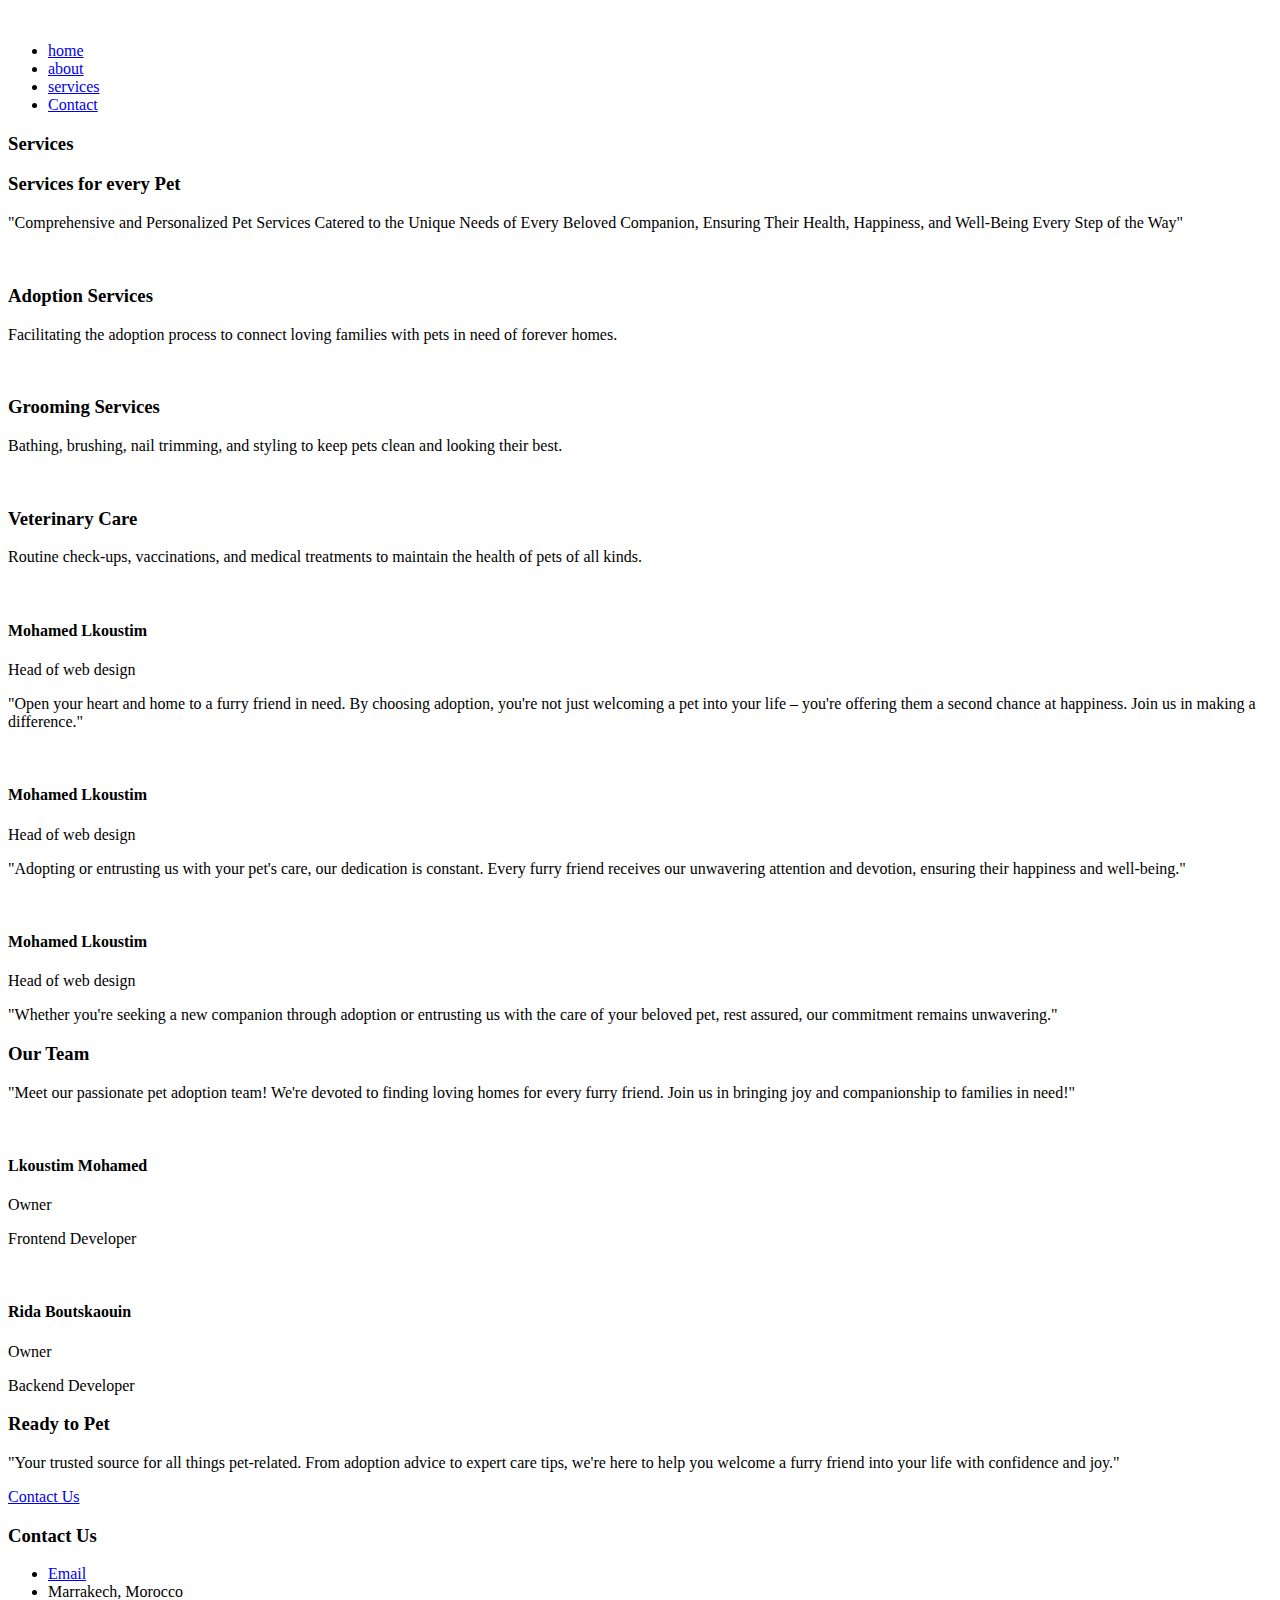
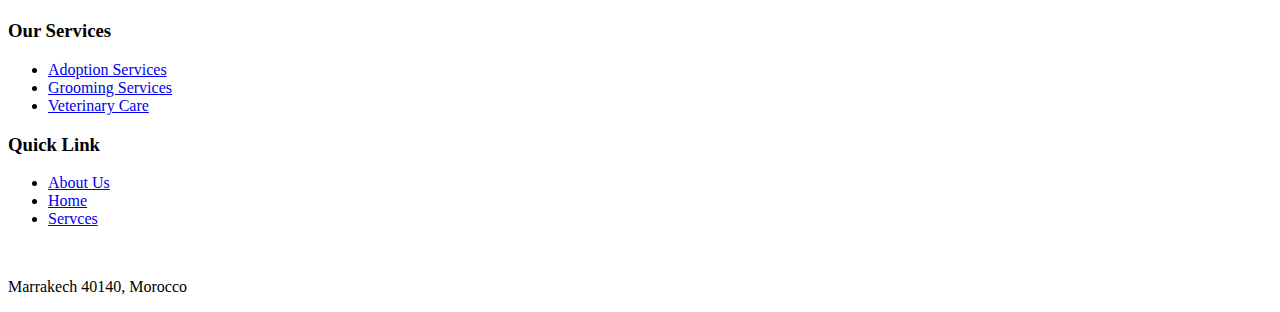
==== service.html @ b846402b "services contact and about pajes updated" ====
<!doctype html>
<html class="no-js" lang="zxx">

<head>
    <meta charset="utf-8">
    <meta http-equiv="x-ua-compatible" content="ie=edge">
    <title>Animal</title>
    <meta name="description" content="">
    <meta name="viewport" content="width=device-width, initial-scale=1">

    <!-- <link rel="manifest" href="site.webmanifest"> -->
    <link rel="shortcut icon" type="image/x-icon" href="img/favicon.png">
    <!-- Place favicon.ico in the root directory -->

    <!-- CSS here -->
    <link rel="stylesheet" href="css/bootstrap.min.css">
    <link rel="stylesheet" href="css/owl.carousel.min.css">
    <link rel="stylesheet" href="css/flaticon.css">
    <link rel="stylesheet" href="css/style.css">
</head>

<body>
    <!--[if lte IE 9]>
            <p class="browserupgrade">You are using an <strong>outdated</strong> browser. Please <a href="https://browsehappy.com/">upgrade your browser</a> to improve your experience and security.</p>
        <![endif]-->

    <!-- header_start  -->
    <header>
        <div class="header-area ">
            <div id="sticky-header" class="main-header-area">
                <div class="container">
                    <div class="row align-items-center">
                        <div class="col-xl-3 col-lg-3">
                            <div class="logo">
                                <a href="index.html">
                                    <img src="img/logo.png" alt="">
                                </a>
                            </div>
                        </div>
                        <div class="col-xl-9 col-lg-9">
                            <div class="main-menu  d-none d-lg-block">
                                <nav>
                                    <ul id="navigation">
                                        <li><a  href="index.html">home</a></li>
                                        <li><a href="about.html">about</a></li>
                                        <li><a href="service.html">services</a></li>
                                        <li><a href="contact.html">Contact</a></li>
                                    </ul>
                                </nav>
                            </div>
                        </div>
                        <div class="col-12">
                            <div class="mobile_menu d-block d-lg-none"></div>
                        </div>
                    </div>
                </div>
            </div>
        </div>
    </header>
    <!-- header_start  -->

    <!-- bradcam_area_start -->
    <div class="bradcam_area breadcam_bg">
        <div class="container">
            <div class="row">
                <div class="col-lg-12">
                    <div class="bradcam_text text-center">
                        <h3>Services</h3>
                    </div>
                </div>
            </div>
        </div>
    </div>
    <!-- bradcam_area_end -->

    <!-- service_area_start  -->
    <div class="service_area">
        <div class="container">
            <div class="row justify-content-center ">
                <div class="col-lg-7 col-md-10">
                    <div class="section_title text-center mb-95">
                        <h3>Services for every Pet</h3>
                        <p>"Comprehensive and Personalized Pet Services Catered to the Unique Needs of Every Beloved Companion, Ensuring Their Health, Happiness, and Well-Being Every Step of the Way"</p>
                    </div>
                </div>
            </div>
            <div class="row justify-content-center">
                <div class="col-lg-4 col-md-6">
                    <div class="single_service">
                         <div class="service_thumb service_icon_bg_1 d-flex align-items-center justify-content-center">
                             <div class="service_icon">
                                 <img src="img/service/service_icon_1.png" alt="">
                             </div>
                         </div>
                         <div class="service_content text-center">
                            <h3>Adoption Services</h3>
                            <p>Facilitating the adoption process to connect loving families with pets in need of forever homes.</p>
                         </div>
                    </div>
                </div>
                <div class="col-lg-4 col-md-6">
                    <div class="single_service active">
                         <div class="service_thumb service_icon_bg_1 d-flex align-items-center justify-content-center">
                             <div class="service_icon">
                                 <img src="img/service/service_icon_2.png" alt="">
                             </div>
                         </div>
                         <div class="service_content text-center">
                            <h3>Grooming Services</h3>
                            <p>Bathing, brushing, nail trimming, and styling to keep pets clean and looking their best.</p>
                         </div>
                    </div>
                </div>
                <div class="col-lg-4 col-md-6">
                    <div class="single_service">
                         <div class="service_thumb service_icon_bg_1 d-flex align-items-center justify-content-center">
                             <div class="service_icon">
                                 <img src="img/service/service_icon_3.png" alt="">
                             </div>
                         </div>
                         <div class="service_content text-center">
                            <h3>Veterinary Care</h3>
                            <p>Routine check-ups, vaccinations, and medical treatments to maintain the health of pets of all kinds.</p>
                         </div>
                    </div>
                </div>
            </div>
        </div>
    </div>
    <!-- service_area_end -->

    <!-- testmonial_area_start  -->
    <div class="testmonial_area">
        <div class="container">
            <div class="row justify-content-center">
                <div class="col-lg-10">
                    <div class="textmonial_active owl-carousel">
                        <div class="testmonial_wrap">
                            <div class="single_testmonial d-flex align-items-center">
                                <div class="test_thumb">
                                    <img src="img/testmonial/1.png" alt="">
                                </div>
                                <div class="test_content">
                                    <h4>Mohamed Lkoustim</h4>
                                    <span>Head of web design</span>
                                    <p>"Open your heart and home to a furry friend in need. By choosing adoption, you're not just welcoming a pet into your life – you're offering them a second chance at happiness. Join us in making a difference."</p>
                                </div>
                            </div>
                        </div>
                        <div class="testmonial_wrap">
                            <div class="single_testmonial d-flex align-items-center">
                                <div class="test_thumb">
                                    <img src="img/testmonial/1.png" alt="">
                                </div>
                                <div class="test_content">
                                    <h4>Mohamed Lkoustim</h4>
                                    <span>Head of web design</span>
                                    <p>"Adopting or entrusting us with your pet's care, our dedication is constant. Every furry friend receives our unwavering attention and devotion, ensuring their happiness and well-being."</p>
                                </div>
                            </div>
                        </div>
                        <div class="testmonial_wrap">
                            <div class="single_testmonial d-flex align-items-center">
                                <div class="test_thumb">
                                    <img src="img/testmonial/1.png" alt="">
                                </div>
                                <div class="test_content">
                                    <h4>Mohamed Lkoustim</h4>
                                    <span>Head of web design</span>
                                    <p>"Whether you're seeking a new companion through adoption or entrusting us with the care of your beloved pet, rest assured, our commitment remains unwavering."</p>
                                </div>
                            </div>
                        </div>
                    </div>
                </div>
            </div>

        </div>
    </div>
    <!-- testmonial_area_end  -->

    <!-- team_area_start  -->
    <div class="team_area">
        <div class="container">
            <div class="row justify-content-center ">
                <div class="col-lg-6 col-md-10">
                    <div class="section_title text-center mb-95">
                        <h3>Our Team</h3>
                        <p>"Meet our passionate pet adoption team! We're devoted to finding loving homes for every furry friend. Join us in bringing joy and companionship to families in need!"</p>
                    </div>
                </div>
            </div>
            <div class="row justify-content-center">
                <div class="col-lg-4 col-md-6">
                    <div class="single_team">
                        <div class="thumb">
                            <img src="img/team/1.png" alt="">
                        </div>
                        <div class="member_name text-center">
                            <div class="mamber_inner">
                                <h4>Lkoustim Mohamed</h4>
                                <p>Owner</p>
                                <p>Frontend Developer</p>
                            </div>
                        </div>
                    </div>
                </div>
                <div class="col-lg-4 col-md-6">
                    <div class="single_team">
                        <div class="thumb">
                            <img src="img/team/2.png" alt="">
                        </div>
                        <div class="member_name text-center">
                            <div class="mamber_inner">
                                <h4>Rida Boutskaouin</h4>
                                <p>Owner</p>
                                <p>Backend Developer</p>
                            </div>
                        </div>
                    </div>
                </div>
            </div>
        </div>
    </div>
    <!-- team_area_start  -->

    <div class="contact_anipat anipat_bg_1">
        <div class="container">
            <div class="row justify-content-center">
                <div class="col-lg-8">
                    <div class="contact_text text-center">
                        <div class="section_title text-center">
                            <h3>Ready to Pet</h3>
                            <p>"Your trusted source for all things pet-related. From adoption advice to expert care tips, we're here to help you welcome a furry friend into your life with confidence and joy."</p>
                        </div>
                        <div class="contact_btn d-flex align-items-center justify-content-center">
                            <a href="contact.html" class="boxed-btn4">Contact Us</a>
                        </div>
                    </div>
                </div>
            </div>
        </div>
    </div>

    <!-- footer_start  -->
    <footer class="footer">
        <div class="footer_top">
            <div class="container">
                <div class="row">
                    <div class="col-xl-3 col-md-6 col-lg-3">
                        <div class="footer_widget">
                            <h3 class="footer_title">
                                Contact Us
                            </h3>
                            <ul class="address_line">
                                <li><a href="#">Email</a></li>
                                <li>Marrakech, Morocco</li>
                            </ul>
                        </div>
                    </div>
                    <div class="col-xl-3  col-md-6 col-lg-3">
                        <div class="footer_widget">
                            <h3 class="footer_title">
                                Our Services
                            </h3>
                            <ul class="links">
                                <li><a href="#">Adoption Services</a></li>
                                <li><a href="#">Grooming Services</a></li>
                                <li><a href="#">Veterinary Care</a></li>
                            </ul>
                        </div>
                    </div>
                    <div class="col-xl-3  col-md-6 col-lg-3">
                        <div class="footer_widget">
                            <h3 class="footer_title">
                                Quick Link
                            </h3>
                            <ul class="links">
                                <li><a href="#">About Us</a></li>
                                <li><a href="#">Home</a></li>
                                <li><a href="#">Servces</a></li>
                            </ul>
                        </div>
                    </div>
                    <div class="col-xl-3 col-md-6 col-lg-3 ">
                        <div class="footer_widget">
                            <div class="footer_logo">
                                <a href="#">
                                    <img src="img/logo.png" alt="">
                                </a>
                            </div>
                            <p class="address_text">Marrakech 40140,
                                 Morocco
                            </p>
                        </div>
                    </div>
                </div>
            </div>
        </div>
    </footer>
    <!-- footer_end  -->


    <!-- JS here -->
    <script src="js/vendor/modernizr-3.5.0.min.js"></script>
    <script src="js/vendor/jquery-1.12.4.min.js"></script>
    <script src="js/popper.min.js"></script>
    <script src="js/bootstrap.min.js"></script>
    <script src="js/owl.carousel.min.js"></script>
    <script src="js/isotope.pkgd.min.js"></script>
    <script src="js/ajax-form.js"></script>
    <script src="js/waypoints.min.js"></script>
    <script src="js/jquery.counterup.min.js"></script>
    <script src="js/imagesloaded.pkgd.min.js"></script>
    <script src="js/scrollIt.js"></script>
    <script src="js/jquery.scrollUp.min.js"></script>
    <script src="js/wow.min.js"></script>
    <script src="js/nice-select.min.js"></script>
    <script src="js/jquery.slicknav.min.js"></script>
    <script src="js/jquery.magnific-popup.min.js"></script>
    <script src="js/plugins.js"></script>
    <script src="js/gijgo.min.js"></script>

    <!--contact js-->
    <script src="js/contact.js"></script>
    <script src="js/jquery.ajaxchimp.min.js"></script>
    <script src="js/jquery.form.js"></script>
    <script src="js/jquery.validate.min.js"></script>
    <script src="js/mail-script.js"></script>

    <script src="js/main.js"></script>
    <script>
        $('#datepicker').datepicker({
            iconsLibrary: 'fontawesome',
            disableDaysOfWeek: [0, 0],
        //     icons: {
        //      rightIcon: '<span class="fa fa-caret-down"></span>'
        //  }
        });
        $('#datepicker2').datepicker({
            iconsLibrary: 'fontawesome',
            icons: {
             rightIcon: '<span class="fa fa-caret-down"></span>'
         }

        });
        var timepicker = $('#timepicker').timepicker({
         format: 'HH.MM'
     });
    </script>
</body>

</html>
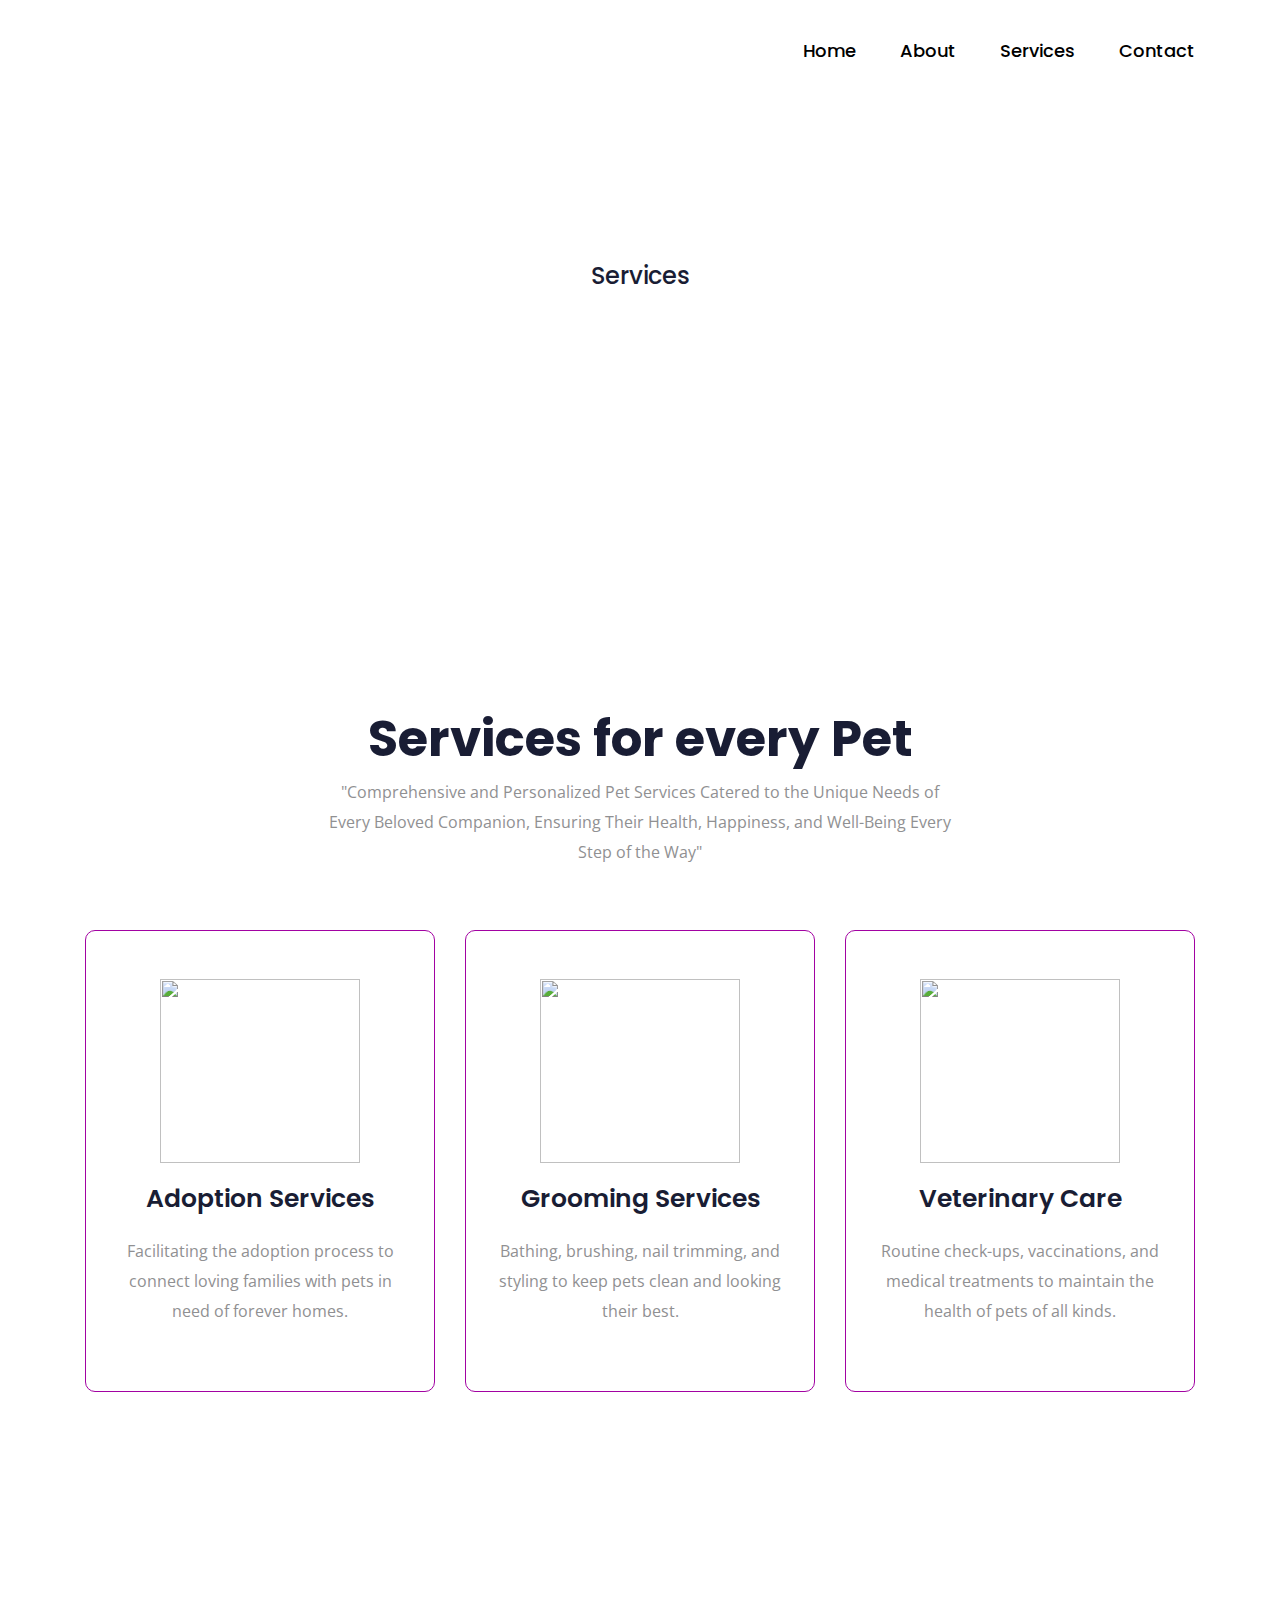
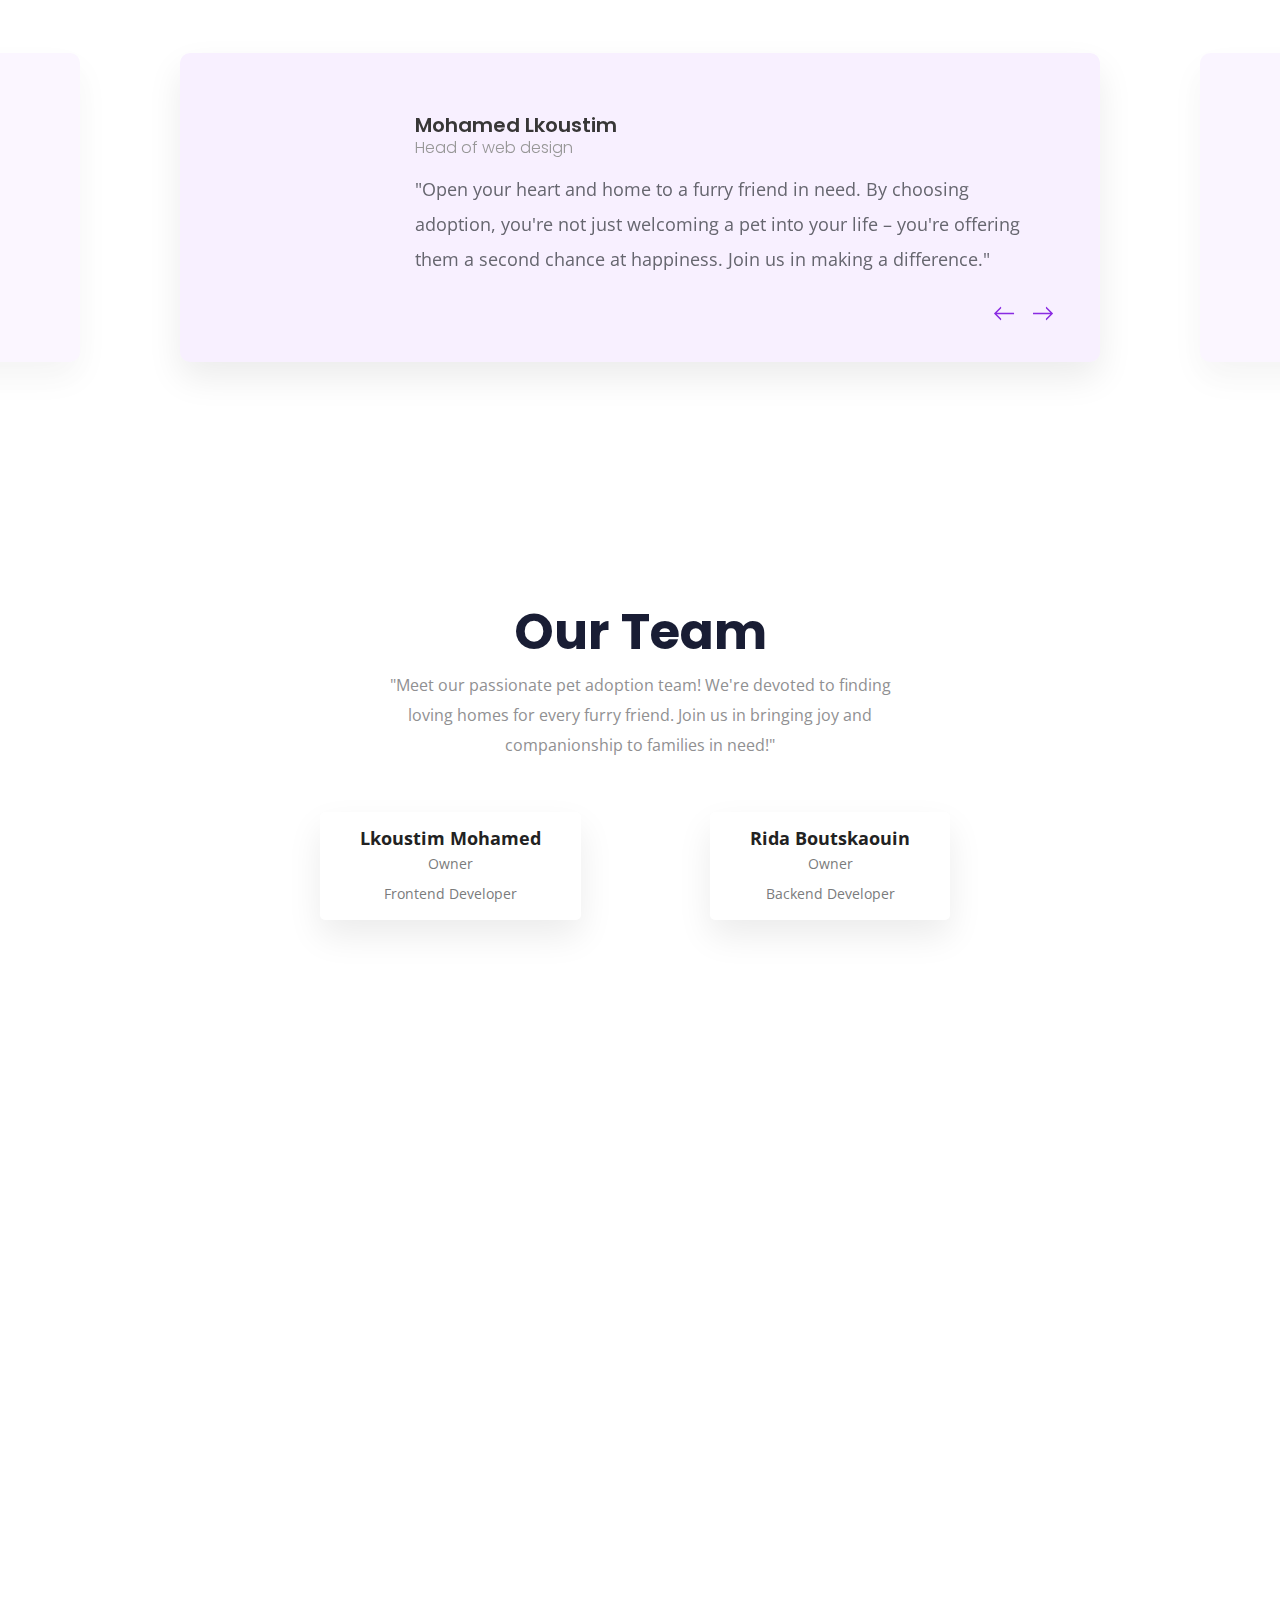
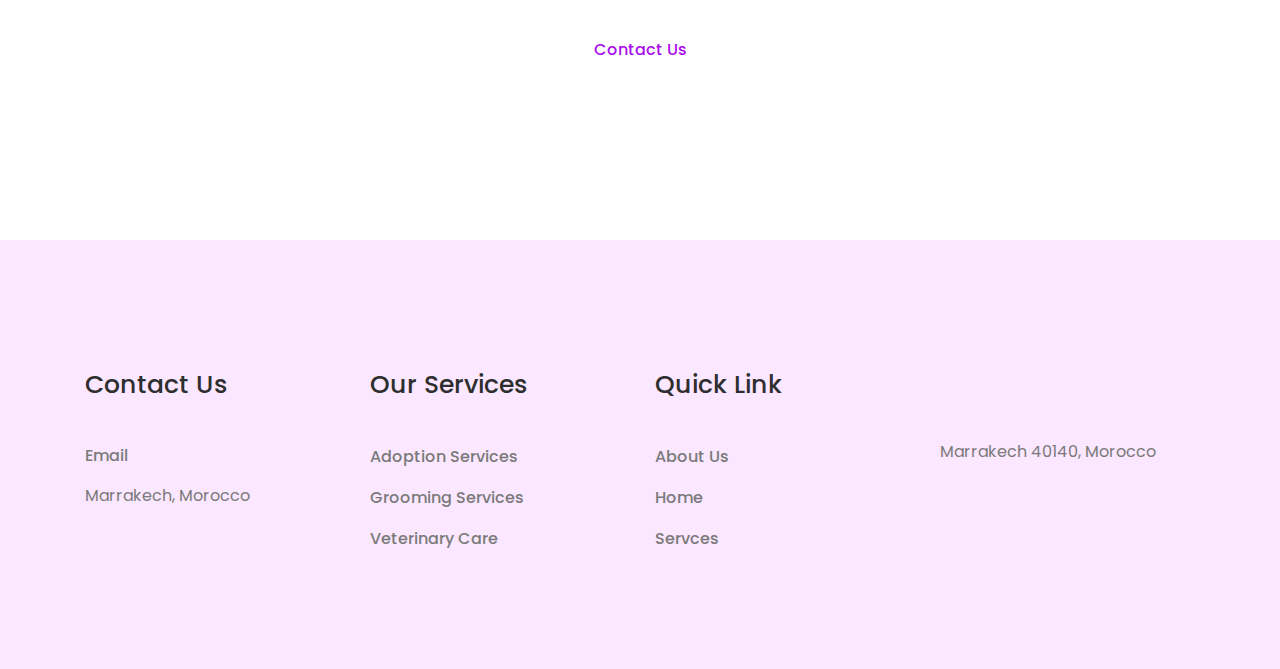
==== commit f504ec2b: "Update service.html" ====
--- a/service.html
+++ b/service.html
@@ -8,9 +8,7 @@
     <meta name="description" content="">
     <meta name="viewport" content="width=device-width, initial-scale=1">
 
-    <!-- <link rel="manifest" href="site.webmanifest"> -->
     <link rel="shortcut icon" type="image/x-icon" href="img/favicon.png">
-    <!-- Place favicon.ico in the root directory -->
 
     <!-- CSS here -->
     <link rel="stylesheet" href="css/bootstrap.min.css">
@@ -20,11 +18,6 @@
 </head>
 
 <body>
-    <!--[if lte IE 9]>
-            <p class="browserupgrade">You are using an <strong>outdated</strong> browser. Please <a href="https://browsehappy.com/">upgrade your browser</a> to improve your experience and security.</p>
-        <![endif]-->
-
-    <!-- header_start  -->
     <header>
         <div class="header-area ">
             <div id="sticky-header" class="main-header-area">
@@ -350,4 +343,4 @@
     </script>
 </body>
 
-</html>+</html>
--- a/css/flaticon.css
+++ b/css/flaticon.css
@@ -0,0 +1,21 @@
+@font-face {
+  font-family: "Flaticon";
+  src: url("../fonts/Flaticon.eot");
+  src: url("../fonts/Flaticon.eot?#iefix") format("embedded-opentype"),
+       url("../fonts/Flaticon.woff2") format("woff2"),
+       url("../fonts/Flaticon.woff") format("woff"),
+       url("../fonts/Flaticon.ttf") format("truetype"),
+       url("../fonts/Flaticon.svg#Flaticon") format("svg");
+  font-weight: normal;
+  font-style: normal;
+}
+
+[class^="flaticon-"]:before, [class*=" flaticon-"]:before,
+[class^="flaticon-"]:after, [class*=" flaticon-"]:after {   
+  font-family: Flaticon;
+font-style: normal;
+color: blueviolet;
+}
+
+.flaticon-right:before { content: "\f100"; }
+.flaticon-left:before { content: "\f101"; }--- a/css/style.css
+++ b/css/style.css
@@ -0,0 +1,1243 @@
+@import url("https://fonts.googleapis.com/css?family=Open+Sans:300i,400,400i,600,700|Poppins:200,200i,300,300i,400,500,500i,600,700,800,900&display=swap");
+@import url("https://fonts.googleapis.com/css?family=Open+Sans:300i,400,400i,600,700|Poppins:200,200i,300,300i,400,500,500i,600,700,800,900&display=swap");
+
+body {
+  font-family: "Open Sans", sans-serif;
+  font-weight: normal;
+  font-style: normal;
+}
+
+.img {
+  max-width: 100%;
+  -webkit-transition: 0.3s;
+  -moz-transition: 0.3s;
+  -o-transition: 0.3s;
+  transition: 0.3s;
+}
+
+a,
+.button {
+  -webkit-transition: 0.3s;
+  -moz-transition: 0.3s;
+  -o-transition: 0.3s;
+  transition: 0.3s;
+}
+
+a:focus,
+.button:focus, button:focus {
+  text-decoration: none;
+  outline: none;
+}
+
+a:focus {
+  text-decoration: none;
+}
+
+a:hover,
+.portfolio-cat a:hover,
+.footer -menu li a:hover {
+  text-decoration: none;
+}
+
+a,
+button {
+  outline: medium none;
+}
+
+h1, h2, h3, h4, h5 {
+  font-family: "Poppins", sans-serif;
+  color: #191d34;
+}
+
+h1 a,
+h2 a,
+h3 a,
+h4 a,
+h5 a,
+h6 a {
+  color: inherit;
+}
+
+ul {
+  margin: 0px;
+  padding: 0px;
+}
+
+li {
+  list-style: none;
+}
+
+p {
+  font-size: 16px;
+  font-weight: 400;
+  line-height: 30px;
+  color: #909092;
+  margin-bottom: 13px;
+  font-family: "Open Sans", sans-serif;
+  text-transform: math-auto;
+}
+
+label {
+  color: #7e7e7e;
+  cursor: pointer;
+  font-size: 14px;
+  font-weight: 400;
+}
+
+*::-moz-selection {
+  background: #444;
+  color: #fff;
+  text-shadow: none;
+}
+
+::-moz-selection {
+  background: #444;
+  color: #fff;
+  text-shadow: none;
+}
+
+::selection {
+  background: #444;
+  color: #fff;
+  text-shadow: none;
+}
+
+*::-webkit-input-placeholder {
+  color: #cccccc;
+  font-size: 14px;
+  opacity: 1;
+}
+
+*:-ms-input-placeholder {
+  color: #cccccc;
+  font-size: 14px;
+  opacity: 1;
+}
+
+*::-ms-input-placeholder {
+  color: #cccccc;
+  font-size: 14px;
+  opacity: 1;
+}
+
+*::placeholder {
+  color: #cccccc;
+  font-size: 14px;
+  opacity: 1;
+}
+
+h3 {
+  font-size: 24px;
+}
+
+.mb-65 {
+  margin-bottom: 67px;
+}
+
+/* button style */
+.owl-carousel .owl-nav div {
+  background: transparent;
+  height: 54px;
+  left: 0px;
+  line-height: 54px;
+  position: absolute;
+  text-align: center;
+  top: 50%;
+  -webkit-transform: translateY(-50%);
+  -ms-transform: translateY(-50%);
+  transform: translateY(-50%);
+  -webkit-transition: all 0.3s ease 0s;
+  -o-transition: all 0.3s ease 0s;
+  transition: all 0.3s ease 0s;
+  width: 54px;
+  font-size: 25px;
+  color: #fff;
+  background-color: white;
+  border-radius: 50%;
+  left: 50px;
+  font-size: 18px;
+  line-height: 54px;
+  left: -26px;
+  font-size: 18px;
+  line-height: 54px;
+  color: #000;
+}
+
+.owl-carousel .owl-nav div.owl-next {
+  left: auto;
+  right: -30px;
+}
+
+.owl-carousel .owl-nav div.owl-next i {
+  position: relative;
+  right: 0;
+  top: 1px;
+}
+
+.owl-carousel .owl-nav div.owl-prev i {
+  position: relative;
+  right: 1px;
+  top: 0px;
+}
+
+.owl-carousel:hover .owl-nav div {
+  opacity: 1;
+  visibility: visible;
+}
+
+.owl-carousel:hover .owl-nav div:hover {
+  color: #fff;
+  background: #a803ae;
+}
+
+.mb-20px {
+  margin-bottom: 20px;
+}
+
+.mb-90 {
+  margin-bottom: 90px;
+}
+
+.boxed-btn {
+  background: #fff;
+  color: #db35ee;
+  display: inline-block;
+  padding: 18px 44px;
+  font-family: "Poppins", sans-serif;
+  font-size: 14px;
+  font-weight: 400;
+  border: 0;
+  border: 1px solid #ff3500;
+  letter-spacing: 3px;
+  text-align: center;
+  color: #ff3500 !important;
+  text-transform: uppercase;
+  cursor: pointer;
+}
+
+.boxed-btn:hover {
+  background: #ff3500;
+  color: #fff !important;
+  border: 1px solid #ff3500;
+}
+
+.boxed-btn:focus {
+  outline: none;
+}
+
+.boxed-btn.large-width {
+  width: 220px;
+}
+
+.boxed-btn3 {
+  font-size: 18px;
+  font-weight: 500;
+  color: #ffffff;
+  padding: 17px 55px;
+  font-family: "Poppins", sans-serif;
+  display: inline-block;
+  -webkit-border-radius: 30px;
+  -moz-border-radius: 30px;
+  border-radius: 30px;
+  background-position: 100% 0;
+  background-position: 0 0;
+  background-color: rgb(179, 73, 205);
+  border: 1px solid transparent;
+}
+
+.boxed-btn3:hover {
+  background-size: 200% 200%;
+  color: #ffffff;
+  border: 1px solid rgb(151, 45, 250);
+  background-color: transparent;
+  color: rgb(151, 45, 250);
+}
+
+.boxed-btn3:focus {
+  outline: none;
+}
+
+.boxed-btn4 {
+  background: #fff;
+  font-size: 16px;
+  font-weight: 500;
+  border: 1px solid transparent;
+  color: #aa0ded;
+  padding: 17px 50px;
+  font-family: "Poppins", sans-serif;
+  display: inline-block;
+  -webkit-border-radius: 30px;
+  -moz-border-radius: 30px;
+  border-radius: 30px;
+}
+
+.boxed-btn4:hover {
+  background: #aa0ded;
+  color: #fff;
+  border: 1px solid #aa0ded;
+}
+
+.boxed-btn4:focus {
+  outline: none;
+}
+
+.boxed-btn2 {
+  background: transparent;
+  color: #fff;
+  display: inline-block;
+  padding: 18px 24px;
+  font-family: "Poppins", sans-serif;
+  font-size: 14px;
+  font-weight: 400;
+  border: 0;
+  border: 1px solid #fff;
+  letter-spacing: 2px;
+  text-transform: uppercase;
+  padding-bottom: 70px;
+}
+
+.boxed-btn2:hover {
+  background: #fff;
+  color: #131313 !important;
+}
+
+.boxed-btn2:focus {
+  outline: none;
+}
+
+
+.line-button::before {
+  position: absolute;
+  content: "";
+  background: #919191;
+  width: 100%;
+  height: 1px;
+  bottom: 0;
+  left: 0;
+}
+
+.line-button:hover {
+  color: #009DFF;
+}
+
+.mb-95 {
+  padding-bottom: 50px;
+}
+
+
+.section_title h3 {
+  font-size: 50px;
+  font-weight: 700;
+  line-height: 60px;
+  color: #191d34;
+  font-family: "Poppins", sans-serif;
+}
+
+.section_title h3 span {
+  font-weight: 300;
+}
+
+.section_title p {
+  font-size: 16px;
+  line-height: 30px;
+  color: #909092;
+  font-weight: 400;
+}
+
+/* line 13, ../../Arafath/CL/january 2020/240. Animal/HTML/scss/_slick-nav.scss */
+.slicknav_menu .slicknav_nav {
+  background: #fff;
+  float: right;
+  margin-top: 0;
+  padding: 0;
+  width: 95%;
+  padding: 0;
+  border-radius: 0px;
+  margin-top: 5px;
+  position: absolute;
+  left: 0;
+  right: 0;
+  margin: auto;
+  top: 11px;
+}
+
+/* line 28, ../../Arafath/CL/january 2020/240. Animal/HTML/scss/_slick-nav.scss */
+.slicknav_menu .slicknav_nav a:hover {
+  background: transparent;
+  color: #009DFF;
+}
+
+/* line 32, ../../Arafath/CL/january 2020/240. Animal/HTML/scss/_slick-nav.scss */
+.slicknav_menu .slicknav_nav a.active {
+  color: #009DFF;
+}
+
+.breadcam_bg {
+  background-image: url(../img/banner/bradcam.png);
+}
+
+.bradcam_area {
+  background-size: cover;
+  background-position: center center;
+  padding: 160px 0;
+  background-position: bottom;
+  background-repeat: no-repeat;
+  margin-bottom: 70px;
+}
+
+/* line 44, ../../Arafath/CL/january 2020/240. Animal/HTML/scss/_slick-nav.scss */
+.slicknav_menu .slicknav_nav .slicknav_btn {
+  background-color: transparent;
+  cursor: pointer;
+  margin-bottom: 10px;
+  margin-top: -40px;
+  position: relative;
+  z-index: 99;
+  border: 1px solid #ddd;
+  top: 3px;
+  right: 5px;
+  top: -36px;
+}
+
+/* line 55, ../../Arafath/CL/january 2020/240. Animal/HTML/scss/_slick-nav.scss */
+.slicknav_menu .slicknav_nav .slicknav_btn .slicknav_icon {
+  margin-right: 6px;
+  margin-top: 3px;
+  position: relative;
+  padding-bottom: 3px;
+  top: -11px;
+  right: -5px;
+}
+
+
+/* line 72, ../../Arafath/CL/january 2020/240. Animal/HTML/scss/_slick-nav.scss */
+.slicknav_nav .slicknav_arrow {
+  float: right;
+  font-size: 22px;
+  position: relative;
+  top: -9px;
+}
+
+/* line 78, ../../Arafath/CL/january 2020/240. Animal/HTML/scss/_slick-nav.scss */
+.slicknav_btn {
+  background-color: transparent;
+  cursor: pointer;
+  margin-bottom: 10px;
+  position: relative;
+  z-index: 99;
+  border: none;
+  border-radius: 3px;
+  top: 5px;
+  padding: 5px;
+  right: 5px;
+  margin-top: -5px;
+  top: -31px;
+}
+
+/* line 92, ../../Arafath/CL/january 2020/240. Animal/HTML/scss/_slick-nav.scss */
+.slicknav_btn {
+  background-color: transparent;
+  cursor: pointer;
+  margin-bottom: 10px;
+  position: relative;
+  z-index: 99;
+  border: none;
+  border-radius: 3px;
+  top: 5px;
+  padding: 5px;
+  right: 0;
+  margin-top: -5px;
+  top: -36px;
+}
+
+.header-area {
+  left: 0;
+  right: 0;
+  width: 100%;
+  top: 0;
+  z-index: 9;
+}
+
+.header-area .main-header-area {
+  background: #fff;
+}
+
+.header-area .main-header-area .logo-img {
+  text-align: center;
+}
+
+
+.header-area .main-header-area .Appointment {
+  display: -webkit-box;
+  display: -moz-box;
+  display: -ms-flexbox;
+  display: -webkit-flex;
+  display: flex;
+  -webkit-align-items: center;
+  -moz-align-items: center;
+  -ms-align-items: center;
+  align-items: center;
+  -webkit-justify-content: flex-end;
+  -moz-justify-content: flex-end;
+  -ms-justify-content: flex-end;
+  justify-content: flex-end;
+  -ms-flex-pack: flex-end;
+}
+
+.header-area .main-header-area .Appointment .socail_links ul li {
+  display: inline-block;
+}
+
+.header-area .main-header-area .Appointment .socail_links ul li a {
+  color: #A8A7A0;
+  margin: 0 10px;
+  font-size: 15px;
+}
+
+.header-area .main-header-area .Appointment .socail_links ul li a:hover {
+  color: #fff;
+}
+
+.header-area .main-header-area .Appointment .book_btn {
+  margin-left: 30px;
+}
+
+.header-area .main-header-area .Appointment .book_btn a {
+  background: #009DFF;
+  padding: 12px 26px;
+  font-size: 14px;
+  font-weight: 400;
+  border: 1px solid transparent;
+  color: #fff;
+  -webkit-border-radius: 4px;
+  -moz-border-radius: 4px;
+  border-radius: 4px;
+}
+
+.header-area .main-header-area .Appointment .book_btn a:hover {
+  background: #fff;
+  color: #009DFF;
+  border: 1px solid #009DFF;
+}
+
+.header-area .main-header-area .main-menu {
+  text-align: right;
+}
+
+.header-area .main-header-area .main-menu ul li {
+  display: inline-block;
+  position: relative;
+  margin-left: 40px;
+}
+
+.header-area .main-header-area .main-menu ul li a {
+  color: #000000;
+  font-size: 18px;
+  text-transform: capitalize;
+  font-weight: 500;
+  display: inline-block;
+  padding: 37px 0;
+  font-family: "Poppins", sans-serif;
+  position: relative;
+  text-transform: capitalize;
+}
+
+.header-area .main-header-area .main-menu ul li:hover > a {
+  color: #e80bef !important;
+}
+
+.header-area .main-header-area.sticky {
+  box-shadow: 0px 3px 16px 0px rgba(0, 0, 0, 0.1);
+  position: fixed;
+  width: 100%;
+  top: -70px;
+  left: 0;
+  right: 0;
+  z-index: 99;
+  transform: translateY(70px);
+  transition: transform 500ms ease, background 500ms ease;
+  -webkit-transition: transform 500ms ease, background 500ms ease;
+  box-shadow: 0px 3px 16px 0px rgba(0, 0, 0, 0.1);
+  background: rgba(255, 255, 255, 0.96);
+}
+
+/* line 1, ../../Arafath/CL/january 2020/240. Animal/HTML/scss/_slider.scss */
+.slider_bg_1 {
+  background-image: url(../img/banner/banner.png);
+}
+
+/* line 4, ../../Arafath/CL/january 2020/240. Animal/HTML/scss/_slider.scss */
+.slider_area {
+  position: relative;
+  z-index: 3;
+}
+
+/* line 7, ../../Arafath/CL/january 2020/240. Animal/HTML/scss/_slider.scss */
+.slider_area .single_slider {
+  height: 725px;
+  background-size: 100% 100%;
+  background-repeat: no-repeat;
+}
+
+/* line 27, ../../Arafath/CL/january 2020/240. Animal/HTML/scss/_slider.scss */
+.slider_area .single_slider .slider_text {
+  position: relative;
+  z-index: 6;
+}
+
+/* line 30, ../../Arafath/CL/january 2020/240. Animal/HTML/scss/_slider.scss */
+.slider_area .single_slider .slider_text h3 {
+  color: #ffffff;
+  font-family: "Poppins", sans-serif;
+  font-size: 75px;
+  font-weight: 200;
+  margin-bottom: 4px;
+  line-height: 85px;
+}
+
+/* line 37, ../../Arafath/CL/january 2020/240. Animal/HTML/scss/_slider.scss */
+.slider_area .single_slider .slider_text h3 span {
+  font-weight: 800;
+}
+
+
+
+/* line 53, ../../Arafath/CL/january 2020/240. Animal/HTML/scss/_slider.scss */
+.slider_area .single_slider .slider_text p {
+  font-size: 16px;
+  font-weight: 400;
+  color: #ffffff;
+  margin-bottom: 0;
+  margin-top: 0;
+  line-height: 32px;
+  display: inline-block;
+  margin-bottom: 50px;
+  margin-top: 12px;
+  width: 500px;
+}
+
+
+/* line 74, ../../Arafath/CL/january 2020/240. Animal/HTML/scss/_slider.scss */
+.slider_area .dog_thumb {
+  position: absolute;
+  bottom: 0;
+  right: 15%;
+  bottom: 60px;
+  z-index: 1;
+}
+
+
+/* line 92, ../../Arafath/CL/january 2020/240. Animal/HTML/scss/_slider.scss */
+.slider_area .dog_thumb img {
+  max-width: 100%;
+  width: 550px;
+}
+
+
+/* line 4, ../../Arafath/CL/january 2020/240. Animal/HTML/scss/_service.scss */
+.service_area {
+  padding-top: 180px;
+  padding-bottom: 106px;
+}
+
+
+/* line 15, ../../Arafath/CL/january 2020/240. Animal/HTML/scss/_service.scss */
+.service_area .single_service {
+  padding: 70px 25px 65px 25px;
+  border: 1px solid #a202a2;
+  -webkit-border-radius: 10px;
+  -moz-border-radius: 10px;
+  border-radius: 10px;
+  margin-bottom: 30px;
+  -webkit-transition: 0.5s;
+  -moz-transition: 0.5s;
+  -o-transition: 0.5s;
+  transition: 0.5s;
+}
+
+/* line 21, ../../Arafath/CL/january 2020/240. Animal/HTML/scss/_service.scss */
+.service_area .single_service .service_thumb {
+  height: 140px;
+  width: 160px;
+  background-repeat: no-repeat;
+  background-size: 100% 100%;
+  margin: auto;
+}
+
+/* line 29, ../../Arafath/CL/january 2020/240. Animal/HTML/scss/_service.scss */
+.service_area .single_service .service_thumb .service_icon img {
+  width: 200px;
+  height: 184px;
+}
+
+/* line 35, ../../Arafath/CL/january 2020/240. Animal/HTML/scss/_service.scss */
+.service_area .single_service .service_content h3 {
+  font-size: 25px;
+  font-weight: 600;
+  margin-top: 43px;
+  margin-bottom: 22px;
+}
+
+/* line 41, ../../Arafath/CL/january 2020/240. Animal/HTML/scss/_service.scss */
+.service_area .single_service .service_content p {
+  margin-bottom: 0;
+}
+
+/* line 45, ../../Arafath/CL/january 2020/240. Animal/HTML/scss/_service.scss */
+.service_area .single_service:hover {
+  -webkit-box-shadow: 0px 16px 35px 0px rgba(0, 0, 2, 0.08);
+  -moz-box-shadow: 0px 16px 35px 0px rgba(0, 0, 2, 0.08);
+  box-shadow: 0px 16px 35px 0px rgba(0, 0, 2, 0.08);
+  border: 1px solid transparent;
+}
+
+/* line 1, ../../Arafath/CL/january 2020/240. Animal/HTML/scss/_team.scss */
+.team_area {
+  padding-bottom: 200px;
+  padding-top: 125px;
+}
+
+/* line 12, ../../Arafath/CL/january 2020/240. Animal/HTML/scss/_team.scss */
+.team_area .single_team {
+  margin-bottom: 30px;
+}
+
+/* line 15, ../../Arafath/CL/january 2020/240. Animal/HTML/scss/_team.scss */
+.team_area .single_team .thumb img {
+  width: 100%;
+}
+
+/* line 19, ../../Arafath/CL/january 2020/240. Animal/HTML/scss/_team.scss */
+.team_area .single_team .member_name {
+  position: relative;
+  -webkit-transform: translateY(-35px);
+  -moz-transform: translateY(-35px);
+  -ms-transform: translateY(-35px);
+  transform: translateY(-35px);
+  -webkit-transition: 0.3s;
+  -moz-transition: 0.3s;
+  -o-transition: 0.3s;
+  transition: 0.3s;
+}
+
+/* line 23, ../../Arafath/CL/january 2020/240. Animal/HTML/scss/_team.scss */
+.team_area .single_team .member_name .mamber_inner {
+  border-radius: 5px;
+  display: inline-block;
+  padding: 16px 40px 11px 40px;
+  background-color: rgb(255, 255, 255);
+  box-shadow: 0px 16px 35px 0px rgba(0, 0, 2, 0.08);
+}
+
+/* line 29, ../../Arafath/CL/january 2020/240. Animal/HTML/scss/_team.scss */
+.team_area .single_team .member_name .mamber_inner h4 {
+  font-family: "Open Sans", sans-serif;
+  font-weight: 700;
+  color: #222222;
+  margin-bottom: 0;
+}
+
+/* line 35, ../../Arafath/CL/january 2020/240. Animal/HTML/scss/_team.scss */
+.team_area .single_team .member_name .mamber_inner p {
+  font-size: 14px;
+  color: #7a7b7c;
+  font-weight: 400;
+  margin-bottom: 0;
+}
+
+/* line 44, ../../Arafath/CL/january 2020/240. Animal/HTML/scss/_team.scss */
+.team_area .single_team:hover .member_name {
+  -webkit-transform: translateY(-25px);
+  -moz-transform: translateY(-25px);
+  -ms-transform: translateY(-25px);
+  transform: translateY(-25px);
+}
+
+/* line 2, ../../Arafath/CL/january 2020/240. Animal/HTML/scss/_testmonial.scss */
+.testmonial_area {
+  background-size: cover;
+  background-position: center center;
+  background-repeat: no-repeat;
+  position: relative;
+  padding: 125px 0  115px 0;
+  overflow: hidden;
+  background: #fff;
+}
+
+/* line 17, ../../Arafath/CL/january 2020/240. Animal/HTML/scss/_testmonial.scss */
+.testmonial_area .single_testmonial {
+  -webkit-box-shadow: 0px 16px 35px 0px rgba(0, 0, 2, 0.08);
+  -moz-box-shadow: 0px 16px 35px 0px rgba(0, 0, 2, 0.08);
+  box-shadow: 0px 16px 35px 0px rgba(0, 0, 2, 0.08);
+  -webkit-border-radius: 10px;
+  -moz-border-radius: 10px;
+  border-radius: 10px;
+  padding: 60px 80px 85px 80px;
+  background-color: rgb(248, 240, 255);
+}
+
+/* line 28, ../../Arafath/CL/january 2020/240. Animal/HTML/scss/_testmonial.scss */
+.testmonial_area .single_testmonial .test_thumb {
+  margin-right: 25px;
+}
+
+/* line 33, ../../Arafath/CL/january 2020/240. Animal/HTML/scss/_testmonial.scss */
+.testmonial_area .single_testmonial .test_thumb img {
+  max-width: 130px;
+}
+
+/* line 38, ../../Arafath/CL/january 2020/240. Animal/HTML/scss/_testmonial.scss */
+.testmonial_area .single_testmonial .test_content h4 {
+  font-size: 20px;
+  font-weight: 600;
+  color: #383737;
+  margin-bottom: 0;
+}
+
+/* line 44, ../../Arafath/CL/january 2020/240. Animal/HTML/scss/_testmonial.scss */
+.testmonial_area .single_testmonial .test_content span {
+  display: block;
+  color: #979797;
+  font-family: "Poppins", sans-serif;
+  font-weight: 300;
+  font-size: 16px;
+  margin-bottom: 16px;
+  line-height: 1;
+  margin-top: 3px;
+}
+
+/* line 54, ../../Arafath/CL/january 2020/240. Animal/HTML/scss/_testmonial.scss */
+.testmonial_area .single_testmonial .test_content p {
+  font-size: 18px;
+  color: #66666f;
+  margin-bottom: 0;
+  line-height: 35px;
+}
+
+/* line 71, ../../Arafath/CL/january 2020/240. Animal/HTML/scss/_testmonial.scss */
+.testmonial_area .textmonial_active .owl-item {
+  opacity: .6;
+}
+
+/* line 73, ../../Arafath/CL/january 2020/240. Animal/HTML/scss/_testmonial.scss */
+.testmonial_area .textmonial_active .owl-item.active {
+  opacity: 1;
+}
+
+/* line 79, ../../Arafath/CL/january 2020/240. Animal/HTML/scss/_testmonial.scss */
+.testmonial_area .owl-carousel .owl-item img {
+  display: inline-block;
+  width: 130px;
+}
+
+/* line 83, ../../Arafath/CL/january 2020/240. Animal/HTML/scss/_testmonial.scss */
+.testmonial_area .owl-carousel .owl-nav div.owl-next {
+  left: auto;
+  right: 40px;
+}
+
+/* line 87, ../../Arafath/CL/january 2020/240. Animal/HTML/scss/_testmonial.scss */
+.testmonial_area .owl-carousel .owl-nav div {
+  left: 0;
+  background: #000;
+  width: 34px;
+  height: 34px;
+  line-height: 34px;
+  text-align: center;
+  -webkit-border-radius: 4px;
+  -moz-border-radius: 4px;
+  border-radius: 4px;
+  border: 1px solid #ddc4c4;
+  background: #fff;
+  font-size: 14px;
+  color: #f39b80 !important;
+  left: auto;
+  bottom: 30px;
+  -webkit-transform: translateY(0%);
+  -ms-transform: translateY(0%);
+  transform: translateY(0%);
+  top: auto;
+  right: 78px;
+  font-size: 20px;
+  border: none;
+  color: #D9D9D9;
+  background: transparent;
+}
+
+/* line 111, ../../Arafath/CL/january 2020/240. Animal/HTML/scss/_testmonial.scss */
+.testmonial_area .owl-carousel .owl-nav div {
+  color: #d9d9d9 !important;
+}
+
+/* line 113, ../../Arafath/CL/january 2020/240. Animal/HTML/scss/_testmonial.scss */
+.testmonial_area .owl-carousel .owl-nav div:hover {
+  color: #383737  !important;
+  background: transparent;
+}
+
+/* line 118, ../../Arafath/CL/january 2020/240. Animal/HTML/scss/_testmonial.scss */
+.testmonial_area .owl-carousel .owl-nav div.owl-prev i {
+  position: relative;
+  right: 1px;
+  top: -1px;
+}
+
+/* line 124, ../../Arafath/CL/january 2020/240. Animal/HTML/scss/_testmonial.scss */
+.testmonial_area .owl-carousel .owl-nav div.owl-next i {
+  position: relative;
+  right: 0;
+  top: -1px;
+}
+
+/* line 131, ../../Arafath/CL/january 2020/240. Animal/HTML/scss/_testmonial.scss */
+.testmonial_area .owl-carousel .owl-stage-outer {
+  position: relative;
+  overflow: visible;
+}
+
+/* line 1, ../../Arafath/CL/january 2020/240. Animal/HTML/scss/_footer.scss */
+.footer {
+  background-repeat: no-repeat;
+  background-position: center center;
+  background-repeat: no-repeat;
+  background-size: cover;
+  background: #fbe7ff;
+  position: relative;
+  z-index: 0;
+}
+
+/* line 9, ../../Arafath/CL/january 2020/240. Animal/HTML/scss/_footer.scss */
+.footer .footer_top {
+  padding-top: 130px;
+  padding-bottom: 110px;
+}
+
+
+/* line 17, ../../Arafath/CL/january 2020/240. Animal/HTML/scss/_footer.scss */
+.footer .footer_top .footer_widget .address_text {
+  font-size: 16px;
+  font-weight: 400;
+  color: #7a7a7a;
+  line-height: 28px;
+  font-family: "Poppins", sans-serif;
+}
+
+
+/* line 31, ../../Arafath/CL/january 2020/240. Animal/HTML/scss/_footer.scss */
+.footer .footer_top .footer_widget .address_line li {
+  font-size: 16px;
+  font-weight: 400;
+  line-height: 40px;
+  font-family: "Poppins", sans-serif;
+  color: #7a7a7a;
+}
+
+/* line 39, ../../Arafath/CL/january 2020/240. Animal/HTML/scss/_footer.scss */
+.footer .footer_top .footer_widget .links {
+  position: relative;
+  top: 0;
+}
+
+/* line 43, ../../Arafath/CL/january 2020/240. Animal/HTML/scss/_footer.scss */
+.footer .footer_top .footer_widget .links.double_links li {
+  width: 50%;
+  float: left;
+}
+
+/* line 49, ../../Arafath/CL/january 2020/240. Animal/HTML/scss/_footer.scss */
+.footer .footer_top .footer_widget .footer_title {
+  font-size: 25px;
+  font-weight: 500;
+  color: #2e2e2e;
+  text-transform: capitalize;
+  margin-bottom: 36px;
+  font-family: "Poppins", sans-serif;
+  position: relative;
+}
+
+/* line 61, ../../Arafath/CL/january 2020/240. Animal/HTML/scss/_footer.scss */
+.footer .footer_top .footer_widget .footer_logo {
+  font-size: 22px;
+  font-weight: 400;
+  color: #fff;
+  text-transform: capitalize;
+  margin-bottom: 35px;
+}
+
+
+/* line 71, ../../Arafath/CL/january 2020/240. Animal/HTML/scss/_footer.scss */
+.footer .footer_top .footer_widget p {
+  color: #AAB1B7;
+  font-size: 14px;
+  font-weight: 400;
+  line-height: 26px;
+  color: #AAB1B7;
+}
+
+/* line 78, ../../Arafath/CL/january 2020/240. Animal/HTML/scss/_footer.scss */
+.footer .footer_top .footer_widget p a {
+  color: #AAB1B7;
+}
+
+/* line 80, ../../Arafath/CL/january 2020/240. Animal/HTML/scss/_footer.scss */
+.footer .footer_top .footer_widget p a:hover {
+  color: #cc2dc2;
+}
+
+/* line 86, ../../Arafath/CL/january 2020/240. Animal/HTML/scss/_footer.scss */
+.footer .footer_top .footer_widget p.footer_text {
+  font-size: 16px;
+  color: #B2B2B2;
+  margin-bottom: 23px;
+  font-weight: 400;
+  line-height: 26px;
+}
+
+/* line 92, ../../Arafath/CL/january 2020/240. Animal/HTML/scss/_footer.scss */
+.footer .footer_top .footer_widget p.footer_text a.domain {
+  color: #B2B2B2;
+  font-weight: 400;
+}
+
+/* line 95, ../../Arafath/CL/january 2020/240. Animal/HTML/scss/_footer.scss */
+.footer .footer_top .footer_widget p.footer_text a.domain:hover {
+  color: #eb592d;
+  border-bottom: 1px solid #eb592d;
+}
+
+/* line 101, ../../Arafath/CL/january 2020/240. Animal/HTML/scss/_footer.scss */
+.footer .footer_top .footer_widget p.footer_text.doanar a {
+  font-weight: 500;
+  color: #B2B2B2;
+}
+
+/* line 105, ../../Arafath/CL/january 2020/240. Animal/HTML/scss/_footer.scss */
+.footer .footer_top .footer_widget p.footer_text.doanar a:hover {
+  color: #eb592d;
+  border-bottom: 1px solid #eb592d;
+}
+
+/* line 109, ../../Arafath/CL/january 2020/240. Animal/HTML/scss/_footer.scss */
+.footer .footer_top .footer_widget p.footer_text.doanar a.first {
+  margin-bottom: 10px;
+}
+
+/* line 117, ../../Arafath/CL/january 2020/240. Animal/HTML/scss/_footer.scss */
+.footer .footer_top .footer_widget ul li {
+  color: #7a7a7a;
+  font-size: 16px;
+  line-height: 40px;
+}
+
+/* line 121, ../../Arafath/CL/january 2020/240. Animal/HTML/scss/_footer.scss */
+.footer .footer_top .footer_widget ul li a {
+  color: #7a7a7a;
+  font-weight: 500;
+  font-family: "Poppins", sans-serif;
+}
+
+/* line 125, ../../Arafath/CL/january 2020/240. Animal/HTML/scss/_footer.scss */
+.footer .footer_top .footer_widget ul li a:hover {
+  color: #eb2dd5;
+}
+
+/* line 1, ../../Arafath/CL/january 2020/240. Animal/HTML/scss/_pet_care.scss */
+.pet_care_area {
+  padding-top: 73px;
+  padding-bottom: 24px;
+}
+
+
+/* line 10, ../../Arafath/CL/january 2020/240. Animal/HTML/scss/_pet_care.scss */
+.pet_care_area .pet_thumb img {
+  width: 100%;
+  padding-top: 50px;
+}
+
+/* line 19, ../../Arafath/CL/january 2020/240. Animal/HTML/scss/_pet_care.scss */
+.pet_care_area .pet_info .section_title p {
+  color: #66666f;
+  line-height: 28px;
+  font-size: 16px;
+  margin-bottom: 54px;
+  margin-top: 30px;
+}
+
+/* line 1, ../../Arafath/CL/january 2020/240. Animal/HTML/scss/_adapt.scss */
+.adapt_area {
+  padding-bottom: 90px;
+  padding-top: 125px;
+}
+
+
+/* line 20, ../../Arafath/CL/january 2020/240. Animal/HTML/scss/_adapt.scss */
+.adapt_area .adapt_help .section_title p {
+  color: #66666f;
+  line-height: 28px;
+  font-size: 16px;
+  margin-bottom: 54px;
+  margin-top: 30px;
+}
+
+/* line 30, ../../Arafath/CL/january 2020/240. Animal/HTML/scss/_adapt.scss */
+.adapt_area .adapt_about .single_adapt {
+  margin-bottom: 40px;
+  box-shadow: 0px 16px 35px 0px rgba(0, 0, 2, 0.08);
+  border-radius: 14px;
+  background: #fff;
+  padding: 40px 40px 33px 40px;
+}
+
+/* line 40, ../../Arafath/CL/january 2020/240. Animal/HTML/scss/_adapt.scss */
+.adapt_area .adapt_about .single_adapt .adapt_content h3 {
+  font-size: 60px;
+  font-weight: 700;
+  font-family: "Poppins", sans-serif;
+  color: #383737;
+  display: inline-block;
+  margin-bottom: 2px;
+  margin-top: 22px;
+  line-height: 1;
+}
+
+/* line 50, ../../Arafath/CL/january 2020/240. Animal/HTML/scss/_adapt.scss */
+.adapt_area .adapt_about .single_adapt .adapt_content p {
+  font-size: 20px;
+  color: #808080;
+  font-weight: 400;
+  font-family: "Open Sans", sans-serif;
+  display: block;
+  margin-bottom: 0;
+}
+
+/* line 1, ../../Arafath/CL/january 2020/240. Animal/HTML/scss/_anipat.scss */
+.anipat_bg_1 {
+  background-image: url(../img/banner/contact_bg.png);
+}
+
+/*=================== contact banner start ====================*/
+
+/* line 5, ../../Arafath/CL/january 2020/240. Animal/HTML/scss/_anipat.scss */
+.contact_anipat {
+  background-position: center center;
+  background-size: cover;
+  padding-top: 170px;
+  padding-bottom: 160px;
+  background-size: 100% 100%;
+  background-repeat: no-repeat;
+}
+
+/* line 18, ../../Arafath/CL/january 2020/240. Animal/HTML/scss/_anipat.scss */
+.contact_anipat .contact_text .section_title h3 {
+  color: #fff;
+}
+
+/* line 21, ../../Arafath/CL/january 2020/240. Animal/HTML/scss/_anipat.scss */
+.contact_anipat .contact_text .section_title p {
+  font-size: 20px;
+  color: #fff;
+  line-height: 40px;
+  margin-top: 35px;
+  margin-bottom: 50px;
+}
+
+
+/* line 34, ../../Arafath/CL/january 2020/240. Animal/HTML/scss/_anipat.scss */
+.contact_anipat .contact_text .contact_btn p {
+  margin-bottom: 0;
+  font-size: 18px;
+  font-weight: 400;
+  font-family: "Poppins", sans-serif;
+  color: #fff;
+  margin-left: 20px;
+}
+
+/* line 45, ../../Arafath/CL/january 2020/240. Animal/HTML/scss/_anipat.scss */
+.contact_anipat .contact_text .contact_btn p a {
+  font-weight: 600;
+  color: #fff;
+  margin-left: 10px;
+}
+
+/* line 10, ../../Arafath/CL/january 2020/240. Animal/HTML/scss/_contact.scss */
+.contact-info {
+  margin-bottom: 25px;
+}
+
+/* line 13, ../../Arafath/CL/january 2020/240. Animal/HTML/scss/_contact.scss */
+.contact-info__icon {
+  margin-right: 20px;
+}
+
+/* line 16, ../../Arafath/CL/january 2020/240. Animal/HTML/scss/_contact.scss */
+.contact-info__icon i, .contact-info__icon span {
+  color: #8f9195;
+  font-size: 27px;
+}
+
+/* line 24, ../../Arafath/CL/january 2020/240. Animal/HTML/scss/_contact.scss */
+.contact-info .media-body h3 {
+  font-size: 16px;
+  margin-bottom: 0;
+  font-size: 16px;
+  color: #2a2a2a;
+}
+
+/* line 30, ../../Arafath/CL/january 2020/240. Animal/HTML/scss/_contact.scss */
+.contact-info .media-body h3 a:hover {
+  color: #222222;
+}
+
+/* line 36, ../../Arafath/CL/january 2020/240. Animal/HTML/scss/_contact.scss */
+.contact-info .media-body p {
+  color: #8a8a8a;
+}
+
+/*=================== contact banner end ====================*/
+/*=================== contact form start ====================*/
+/* line 45, ../../Arafath/CL/january 2020/240. Animal/HTML/scss/_contact.scss */
+.contact-title {
+  font-size: 27px;
+  font-weight: 600;
+  margin-bottom: 20px;
+}
+
+/* line 53, ../../Arafath/CL/january 2020/240. Animal/HTML/scss/_contact.scss */
+.form-contact label {
+  font-size: 14px;
+}
+
+/* line 57, ../../Arafath/CL/january 2020/240. Animal/HTML/scss/_contact.scss */
+.form-contact .form-group {
+  margin-bottom: 30px;
+}
+
+/* line 61, ../../Arafath/CL/january 2020/240. Animal/HTML/scss/_contact.scss */
+.form-contact .form-control {
+  border: 1px solid #e5e6e9;
+  border-radius: 0px;
+  height: 48px;
+  padding-left: 18px;
+  font-size: 13px;
+  background: transparent;
+}
+
+/* line 69, ../../Arafath/CL/january 2020/240. Animal/HTML/scss/_contact.scss */
+.form-contact .form-control:focus {
+  outline: 0;
+  box-shadow: none;
+}
+
+/* line 74, ../../Arafath/CL/january 2020/240. Animal/HTML/scss/_contact.scss */
+.form-contact .form-control::placeholder {
+  font-weight: 300;
+  color: #999999;
+}
+
+/* line 80, ../../Arafath/CL/january 2020/240. Animal/HTML/scss/_contact.scss */
+.form-contact textarea {
+  border-radius: 0px;
+  height: 100% !important;
+}
+
+/*=================== contact form end ====================*/